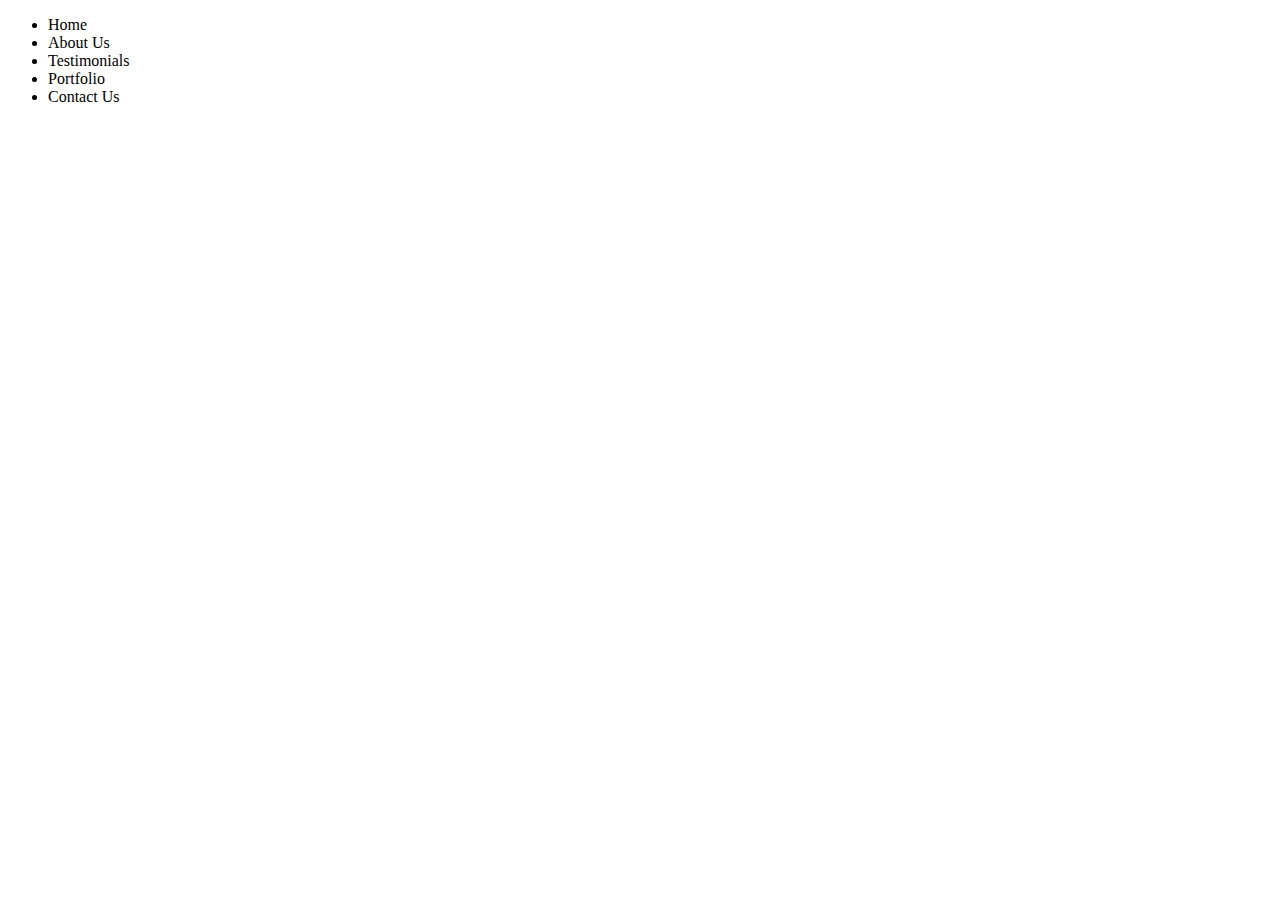
==== index.html @ c810c2e5 "start" ====
<!DOCTYPE html>
<html lang="en">
<head>
    <meta charset="UTF-8">
    <meta name="viewport" content="width=device-width, initial-scale=1.0">
    <title>Guka's woodwork</title>
    <link rel="stylesheet" href="Guka.css">
</head>
<body>
    <ul>
        <li>Home</li>
        <li>About Us</li>
        <li>Testimonials</li>
        <li>Portfolio</li>
        <li>Contact Us</li>
    </ul>
    
</body>
</html>
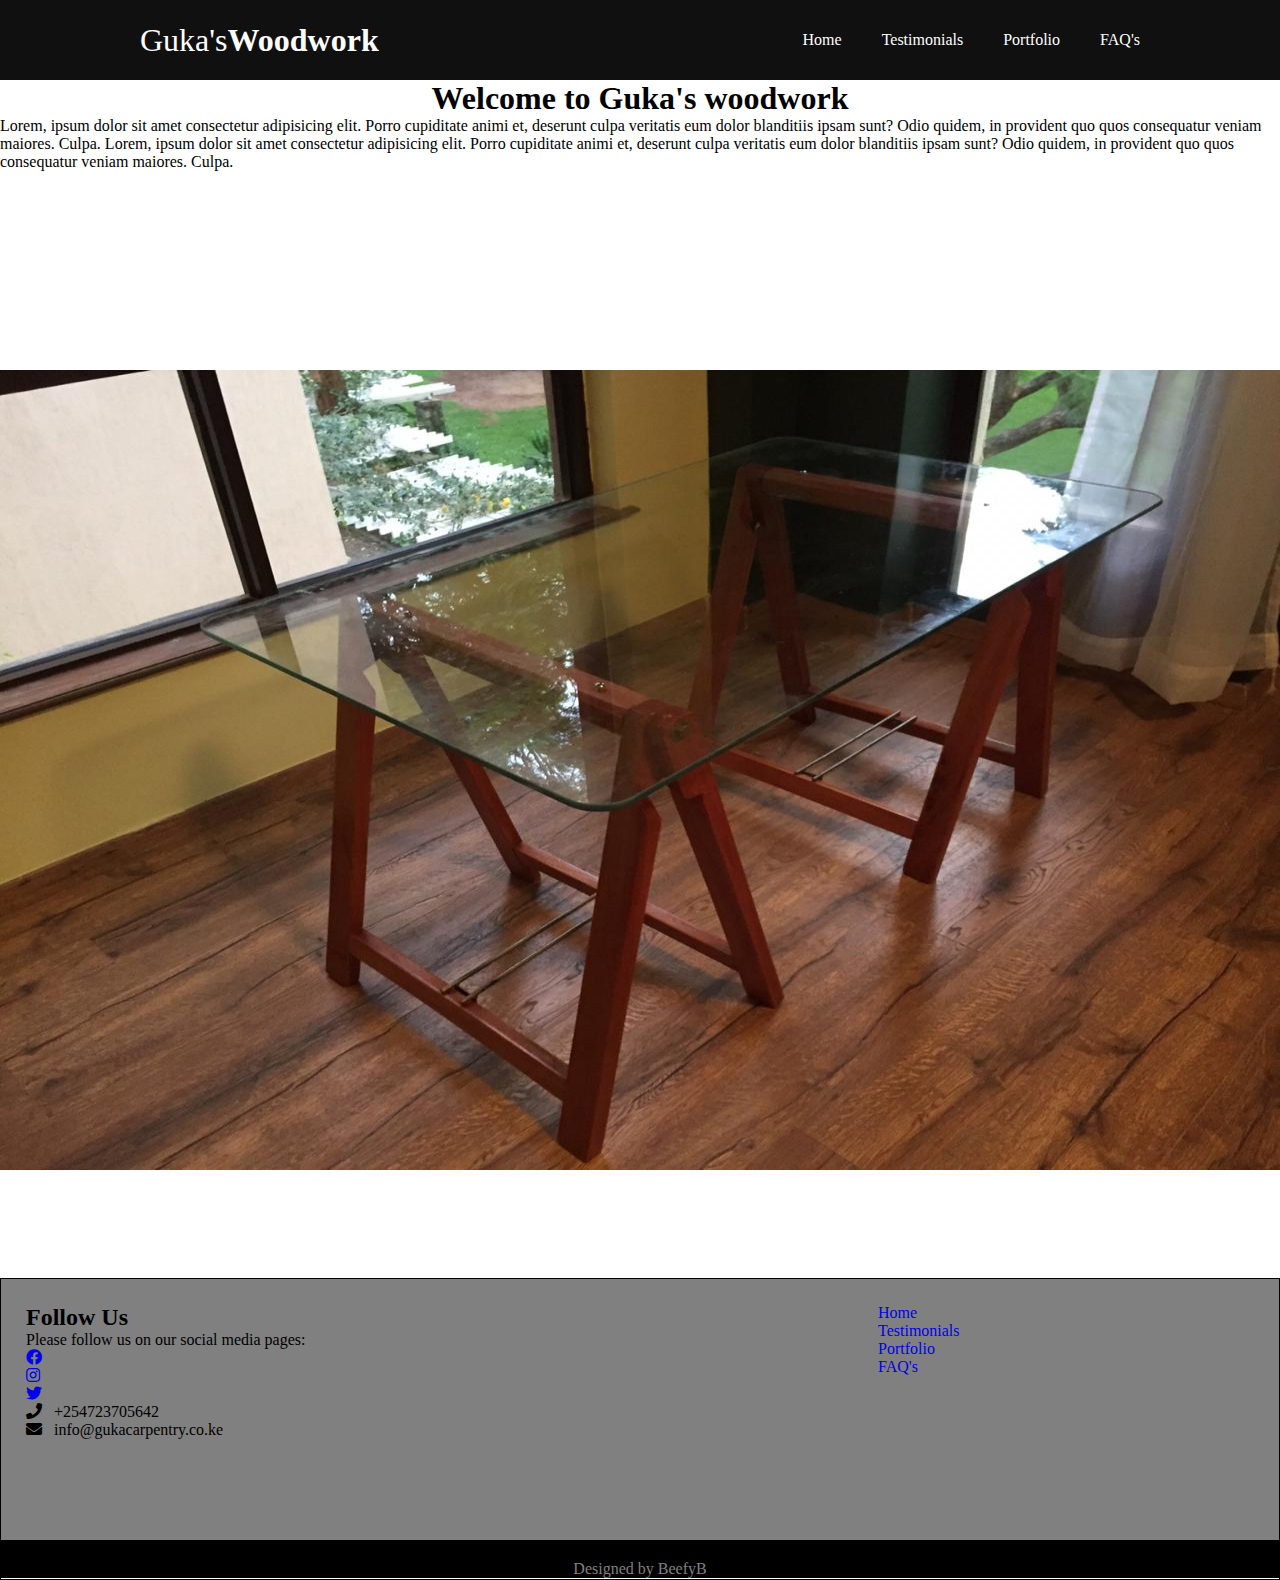
==== commit 4866589a: "first commit containing CSS, html for Guka's site" ====
--- a/index.html
+++ b/index.html
@@ -2,18 +2,93 @@
 <html lang="en">
 <head>
     <meta charset="UTF-8">
+    <meta name="description" content="Carpentry website. Kitchen bedroom living room and outdoor furniture">
     <meta name="viewport" content="width=device-width, initial-scale=1.0">
+    <meta name="keywords" content="capentry, woodwork, reliable carpenter">
     <title>Guka's woodwork</title>
+    <link rel="stylesheet" href="/css/all.css">
     <link rel="stylesheet" href="Guka.css">
+    
+    
 </head>
 <body>
-    <ul>
-        <li>Home</li>
-        <li>About Us</li>
-        <li>Testimonials</li>
-        <li>Portfolio</li>
-        <li>Contact Us</li>
-    </ul>
+<div class="header">
+    <div class="inner_header">
+        <div class="logo_container">
+            <h1>Guka's<span>Woodwork</span></h1>
+        </div>
+        <nav>
+            <ul class="nav_list">
+                <a href="index.html"><li>Home</li></a>
+                <a href="testimonials.html"><li>Testimonials</li></a>
+                <a href="portfolio.html"><li>Portfolio</li></a>
+                <a href="faqs.html"><li>FAQ's</li></a>
+            </ul> 
+        </nav> 
+    </div>
     
+</div> 
+   
+    <main class="main-content">
+        <h1 id="welcome-heading">Welcome to Guka's woodwork</h1>
+            <p class="welcome-paragraph">
+            Lorem, ipsum dolor sit amet consectetur adipisicing elit. Porro cupiditate animi et, deserunt culpa veritatis eum dolor blanditiis ipsam sunt? Odio quidem, in provident quo quos consequatur veniam maiores. Culpa.
+            Lorem, ipsum dolor sit amet consectetur adipisicing elit. Porro cupiditate animi et, deserunt culpa veritatis eum dolor blanditiis ipsam sunt? Odio quidem, in provident quo quos consequatur veniam maiores. Culpa.
+            </p>
+           <div id="slider">
+               <figure>
+                    <img src="./pics/image1.jpeg" alt="glass table">
+                    <img src="./pics/image2.jpeg" alt="glass table">
+                    <img src="./pics/image3.jpeg" alt="Tv Stand">
+                    <img src="./pics/image5.jpeg" alt="washing machine stand">
+                    <img src="./pics/image1.jpeg" alt="glass table">
+
+               </figure>
+           </div>
+    </main>
+
+    <!--footer-->
+    <footer>
+        <div class="footer">
+            <div class="footer-content">
+                <div class="footer-section socials">
+                    <div class="socials">
+                        <h2>Follow Us</h2>
+                        <p>
+                            Please follow us on our social media pages:
+                        </p>
+                        <ul>
+                        <li><a href="https://www.facebook.com/guka.wahinya"><i class="fab fa-facebook"></i></a></li>
+                        <li><a href="https://instagram.com/WahinyaJ"><i class="fab fa-instagram"></i></a></li>
+                        <li><a href="https://twitter.com/WahinyaJ"><i class="fab fa-twitter"></i></a></li>
+                    </ul>
+                </div>
+                    <div class="contact">
+                        <span><i class="fas fa-phone"></i> &nbsp; +254723705642</span> <br>
+                        <span><i class="fas fa-envelope"></i> &nbsp; info@gukacarpentry.co.ke</span>
+                    </div>
+                </div>
+                <div class="footer-section Contact">
+                </div>
+                <div class="footer-section links">
+                    <ul> 
+                        <a href="index.html"><li>Home</li></a>
+                        <a href="testimonials.html"><li>Testimonials</li>
+                        </a>
+                        <a href="portfolio.html"><li>Portfolio</li></a>
+                        <a href="faqs.html"><li>FAQ's</li></a>
+                    </ul>
+                </div>
+                
+            
+
+
+        </div>
+        <div class="footer-bottom">
+            Designed by BeefyB
+        </div>
+    </div>
+
+   </footer>
 </body>
 </html>--- a/Guka.css
+++ b/Guka.css
@@ -0,0 +1,169 @@
+
+*{
+    margin: 0;
+    padding: 0;
+    list-style: none;
+    text-decoration: none;
+    
+} 
+.header{
+    width: 100%;
+    height: 80px;
+    display: block;
+    background-color: #101010;
+}
+.inner_header{
+    width: 1000px;
+    height: 100%;
+    display: block;
+    margin: 0 auto;
+    
+}
+.logo_container{
+    height: 100%;
+    display: table;
+    float: left;
+
+}
+
+
+.logo_container h1{
+    color: white;
+    height: 100%;
+    display: table-cell;
+    vertical-align: middle;
+    font-family: 'Montserrat';
+    font-size: 32px;
+    font-weight: 200;
+    
+}
+
+.logo_container h1 span{
+    font-weight: 800;
+}
+nav{
+    float: right;
+    height: 100%;
+
+
+}
+nav .nav_list a{
+    height: 100%;
+    display: table;
+    float: left;
+    padding: 0px 20px;
+
+}
+.nav_list a:last-child{
+    padding-right: 0;
+}
+nav .nav_list a li{
+    display: table-cell;
+    vertical-align: middle;
+    height: 80px;
+    color: white;
+    font-family: 'Montserrat';
+    font-size: 16px;
+
+}
+
+
+html, body, .main-content{
+    height: 110%;
+    padding: 0px;
+}
+
+
+#welcome-heading
+{
+    text-align: center;
+} 
+
+#slider{
+    overflow: hidden;
+    height: 100%;
+    align-content: center;
+}
+#slider figure {
+    position: relative;
+    width: 500%;
+    margin: 0;
+    left: 0;
+    animation: 10s slider infinite;
+}
+#slider figure img {
+    width: 20%;
+    height: 800px;
+    float: left;
+
+}
+@keyframes slider {
+    0%{
+        left: 0;
+    }
+    20%{
+        left: 0;
+    }
+    25%{
+        left: -100%;
+    }
+    45%{
+        left: -100%;
+    }
+    50%{
+        left: -200%;
+    }
+    70%{
+        left: -200%;
+    }
+    75%{
+        left: -300;
+    }
+    95%{
+        left: -300%;
+    }
+    100%{
+        left: -400%;
+    }
+
+
+}
+
+
+
+
+
+.footer{
+    background-color:gray;
+    color: black;
+    height: 300px;
+    position: relative;
+
+    
+}
+.footer .footer-content{
+    border: 1px solid black;
+    height: 300px;
+    display: flex;
+
+
+}
+.footer .footer-content .footer-section{
+    flex:1;
+    padding: 25px;
+    border-color: 1px solid honeydew;
+
+}
+.footer .footer-bottom{
+    background: black;
+    color: gray;
+    height: 50;
+    width: 100%;
+    text-align: center;
+    position: absolute;
+    bottom: 0px;
+    left: 0px;
+    padding-top: 20px;
+
+
+}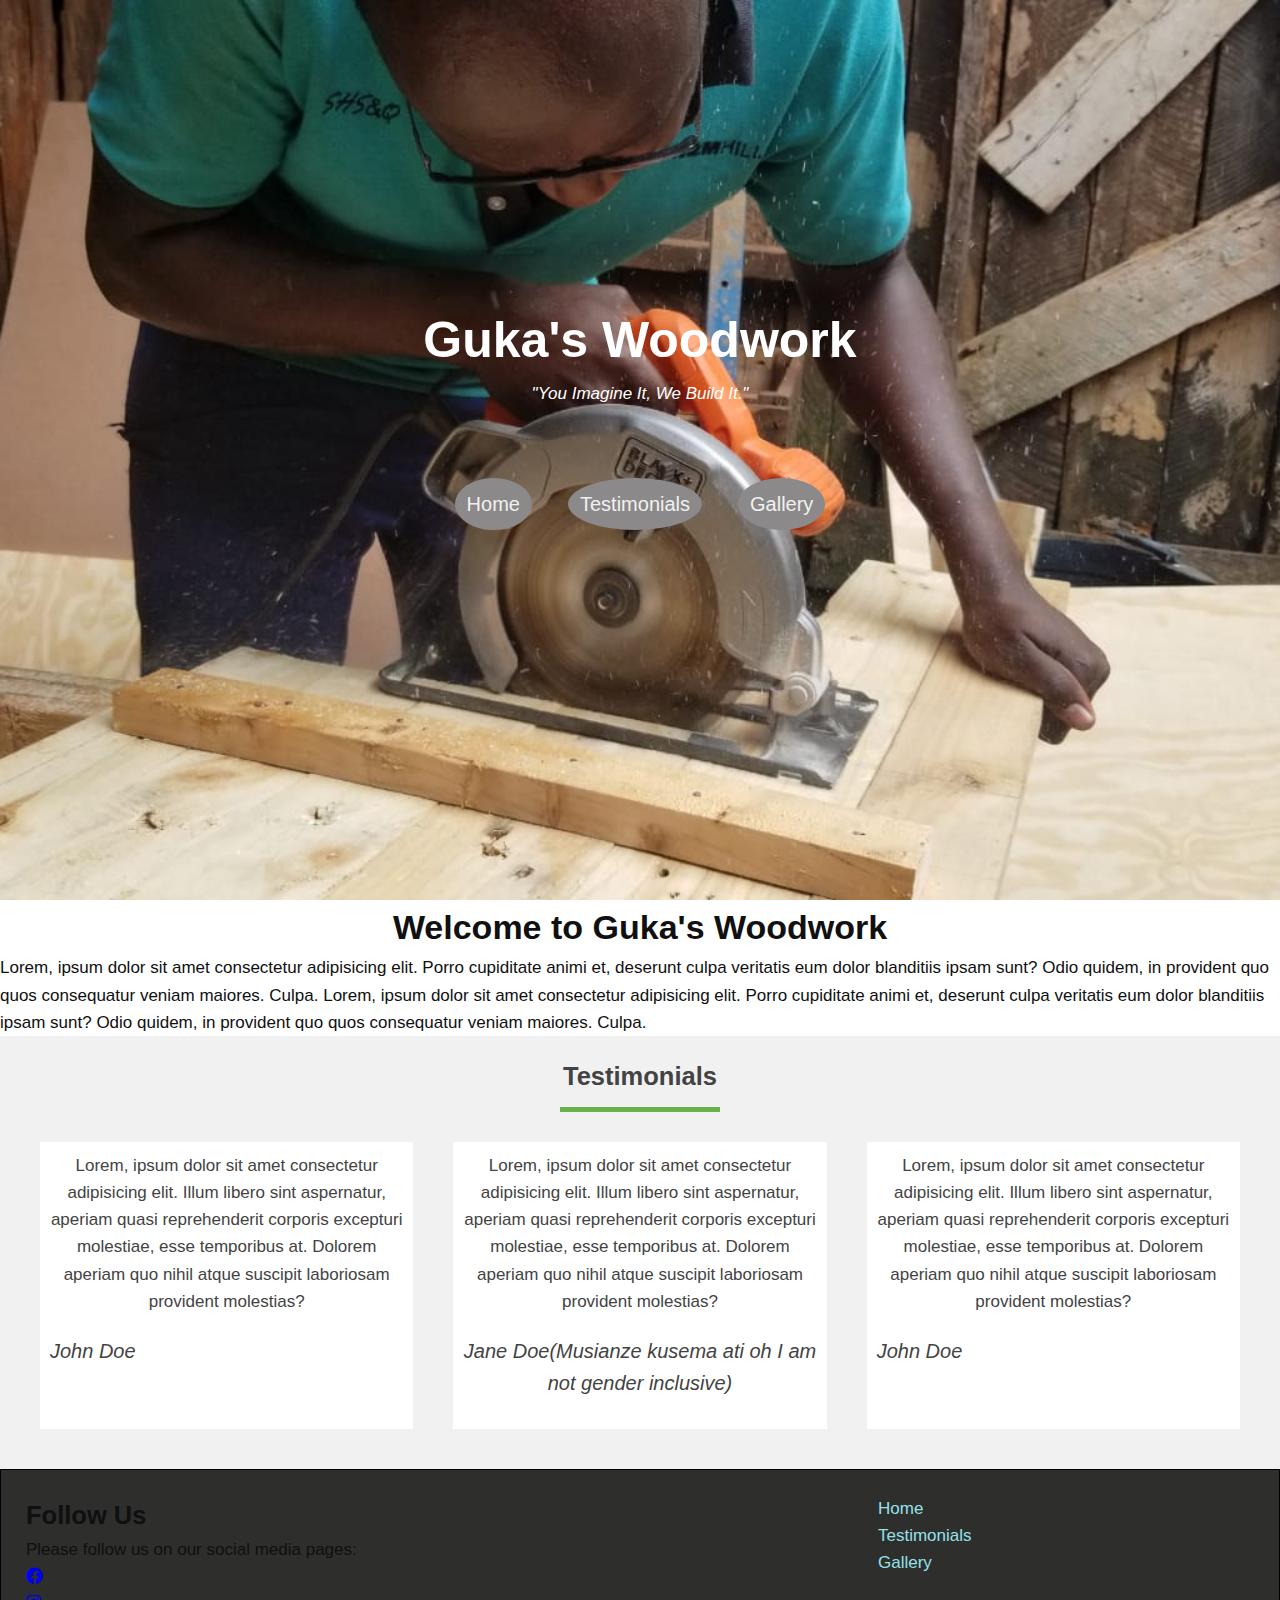
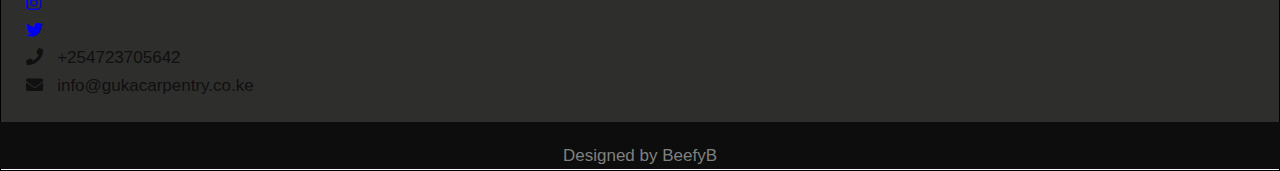
==== commit c6643646: "added gallery some pictures and designed the main page" ====
--- a/index.html
+++ b/index.html
@@ -4,7 +4,7 @@
     <meta charset="UTF-8">
     <meta name="description" content="Carpentry website. Kitchen bedroom living room and outdoor furniture">
     <meta name="viewport" content="width=device-width, initial-scale=1.0">
-    <meta name="keywords" content="capentry, woodwork, reliable carpenter">
+    <meta name="keywords" content="capentry, woodwork, reliable carpenter kenya">
     <title>Guka's woodwork</title>
     <link rel="stylesheet" href="/css/all.css">
     <link rel="stylesheet" href="Guka.css">
@@ -12,39 +12,70 @@
     
 </head>
 <body>
-<div class="header">
-    <div class="inner_header">
-        <div class="logo_container">
-            <h1>Guka's<span>Woodwork</span></h1>
-        </div>
-        <nav>
-            <ul class="nav_list">
-                <a href="index.html"><li>Home</li></a>
-                <a href="testimonials.html"><li>Testimonials</li></a>
-                <a href="portfolio.html"><li>Portfolio</li></a>
-                <a href="faqs.html"><li>FAQ's</li></a>
-            </ul> 
-        </nav> 
-    </div>
-    
-</div> 
+<header id="container">
+    <h1>Guka's Woodwork</h1>
+    <p>
+        <em>"You Imagine It, We Build It."</em>
+        
+        
+    </p>
+    <nav>
+        <ul class="nav_list">
+            <li><a href="index.html" class="nav_link">Home</a></li>
+            <li><a href="#testimonials" class="nav_link">Testimonials</a></li>
+            <li><a href="gallery.html" class="nav_link">Gallery</a></ul>
+            
+        </ul> 
+    </nav> 
+</header>
+
+
+        
+
    
     <main class="main-content">
-        <h1 id="welcome-heading">Welcome to Guka's woodwork</h1>
+        <h1 id="welcome-heading">Welcome to Guka's Woodwork</h1>
             <p class="welcome-paragraph">
             Lorem, ipsum dolor sit amet consectetur adipisicing elit. Porro cupiditate animi et, deserunt culpa veritatis eum dolor blanditiis ipsam sunt? Odio quidem, in provident quo quos consequatur veniam maiores. Culpa.
             Lorem, ipsum dolor sit amet consectetur adipisicing elit. Porro cupiditate animi et, deserunt culpa veritatis eum dolor blanditiis ipsam sunt? Odio quidem, in provident quo quos consequatur veniam maiores. Culpa.
             </p>
-           <div id="slider">
-               <figure>
-                    <img src="./pics/image1.jpeg" alt="glass table">
-                    <img src="./pics/image2.jpeg" alt="glass table">
-                    <img src="./pics/image3.jpeg" alt="Tv Stand">
-                    <img src="./pics/image5.jpeg" alt="washing machine stand">
-                    <img src="./pics/image1.jpeg" alt="glass table">
 
-               </figure>
-           </div>
+        <!--Start of Testimonial section-->
+            <section class="testimonials" id="testimonials">
+                <h2>Testimonials</h2>
+                    <div class="border"></div>
+                <div class="container">
+                    
+                    <div class="testimonial">
+                        <div class="hold">
+                        <p>Lorem, ipsum dolor sit amet consectetur adipisicing elit. Illum libero sint aspernatur, aperiam quasi reprehenderit corporis excepturi molestiae, esse temporibus at. Dolorem aperiam quo nihil atque suscipit laboriosam provident molestias?
+                            <span class="name">John Doe</span>
+                        </p>
+                        </div>
+                    </div>
+                    
+                        <div class="testimonial">
+                            <div class="hold">
+                     <p> 
+                        
+                         Lorem, ipsum dolor sit amet consectetur adipisicing elit. Illum libero sint aspernatur, aperiam quasi reprehenderit corporis excepturi molestiae, esse temporibus at. Dolorem aperiam quo nihil atque suscipit laboriosam provident molestias?
+                        <span class="name">Jane Doe(Musianze kusema ati oh I am not gender inclusive)</span>
+                     </p>
+                     </div>
+                    </div>
+                        
+                     <div class="testimonial">
+                        <div class="hold">
+                        <p>Lorem, ipsum dolor sit amet consectetur adipisicing elit. Illum libero sint aspernatur, aperiam quasi reprehenderit corporis excepturi molestiae, esse temporibus at. Dolorem aperiam quo nihil atque suscipit laboriosam provident molestias?
+                            <span class="name">John Doe</span>
+                        </p>
+                    </div>
+                    </div>
+                </div>
+                
+            </section>
+                
+
     </main>
 
     <!--footer-->
@@ -75,8 +106,8 @@
                         <a href="index.html"><li>Home</li></a>
                         <a href="testimonials.html"><li>Testimonials</li>
                         </a>
-                        <a href="portfolio.html"><li>Portfolio</li></a>
-                        <a href="faqs.html"><li>FAQ's</li></a>
+                        <a href="gallery.html"><li>Gallery</li></a>
+                        
                     </ul>
                 </div>
                 
--- a/Guka.css
+++ b/Guka.css
@@ -4,74 +4,87 @@
     padding: 0;
     list-style: none;
     text-decoration: none;
+    font-family: "montserrat", sans-serif;
     
 } 
-.header{
-    width: 100%;
-    height: 80px;
-    display: block;
-    background-color: #101010;
-}
-.inner_header{
-    width: 1000px;
-    height: 100%;
-    display: block;
-    margin: 0 auto;
+
+body{
+    font-family: Arial, "Helvetica Neue" , Helvetica,  sans-serif;
+    font-size: 17px;
+    color: #101010;
+    line-height: 1.6;
     
 }
-.logo_container{
-    height: 100%;
-    display: table;
-    float: left;
+#container{
+    background-image:url('./pics/Guka.jpeg');
+    height:100vh;
+    background-size: cover;
+    background-position: center;
+    display: flex;
+    flex-direction: column;
+    justify-content: center;
+    align-items: center;
+    padding: 0 30px;
+    text-align: center;
+    color: #ffffff;
+    
+
 
 }
 
+#container h1{
+    font-size: 50px;
+}
 
-.logo_container h1{
-    color: white;
-    height: 100%;
-    display: table-cell;
-    vertical-align: middle;
-    font-family: 'Montserrat';
-    font-size: 32px;
-    font-weight: 200;
+
+    
+    
+
+.nav_list {
+    display: flex;
+    flex-direction: row;
+    text-align: center;
+    justify-content: center;
+    margin: 80px;
+    
+    
+    
     
 }
 
-.logo_container h1 span{
-    font-weight: 800;
-}
-nav{
-    float: right;
-    height: 100%;
 
+.nav_link{
+    padding: 15px 12px;
+    margin: 0 18px;
+    color: #f1f1f1;
+    font-size: 20px;
+    font-family: 'Trebuchet MS', Helvetica, sans-serif;
+    transition: color 0.3s ease-in-out;
+    background-color: rgb(139, 137, 137);
+    border-radius: 50%;
+  
 
 }
-nav .nav_list a{
-    height: 100%;
-    display: table;
-    float: left;
-    padding: 0px 20px;
+.nav_link::before{
+    z-index: -1;
+    content: "";
+    position: absolute;
+    top:0;
+    bottom: 0;
+    left: 0;
+    width: 0;
+    background-image: linear-gradient(to right,#0a0a0a,#41484b);
+    transition: width 0.3s ease-in-out;
 
 }
-.nav_list a:last-child{
-    padding-right: 0;
-}
-nav .nav_list a li{
-    display: table-cell;
-    vertical-align: middle;
-    height: 80px;
-    color: white;
-    font-family: 'Montserrat';
-    font-size: 16px;
+.nav_link:hover::before{
+    width: 100%;
 
 }
+.nav_link:hover{
+    color: #030303;
+}
 
-
-html, body, .main-content{
-    height: 110%;
-    padding: 0px;
-}
 
 
 #welcome-heading
@@ -79,63 +92,47 @@
     text-align: center;
 } 
 
-#slider{
-    overflow: hidden;
-    height: 100%;
-    align-content: center;
-}
-#slider figure {
-    position: relative;
-    width: 500%;
-    margin: 0;
-    left: 0;
-    animation: 10s slider infinite;
-}
-#slider figure img {
-    width: 20%;
-    height: 800px;
-    float: left;
+.testimonials{
+    padding: 20px;
+    background: #f1f1f1;
+    color: #434343;
+    text-align: center;
+
 
 }
-@keyframes slider {
-    0%{
-        left: 0;
-    }
-    20%{
-        left: 0;
-    }
-    25%{
-        left: -100%;
-    }
-    45%{
-        left: -100%;
-    }
-    50%{
-        left: -200%;
-    }
-    70%{
-        left: -200%;
-    }
-    75%{
-        left: -300;
-    }
-    95%{
-        left: -300%;
-    }
-    100%{
-        left: -400%;
-    }
+.container{
+  display: flex; 
+  flex-direction: row ; 
+}
 
-
+.border{
+    width: 160px;
+    height: 5px;
+    background: #6ab04c;
+    margin: 10px auto;
+}
+.testimonial{
+    background: #fff;
+    margin: 20px 20px;
+    padding: 10px;
+    
+    
+    
+}
+ 
+.name{
+    display: flex;
+    font-size: 20px;
+    margin: 20px 0;
+    font-style: italic;
 }
 
 
 
 
-
 .footer{
-    background-color:gray;
-    color: black;
+    background-color:#2e2e2d;
+    
     height: 300px;
     position: relative;
 
@@ -154,8 +151,11 @@
     border-color: 1px solid honeydew;
 
 }
+.footer-section li{
+    color: #95e1e8;
+}
 .footer .footer-bottom{
-    background: black;
+    background: #0c0d0c;
     color: gray;
     height: 50;
     width: 100%;
